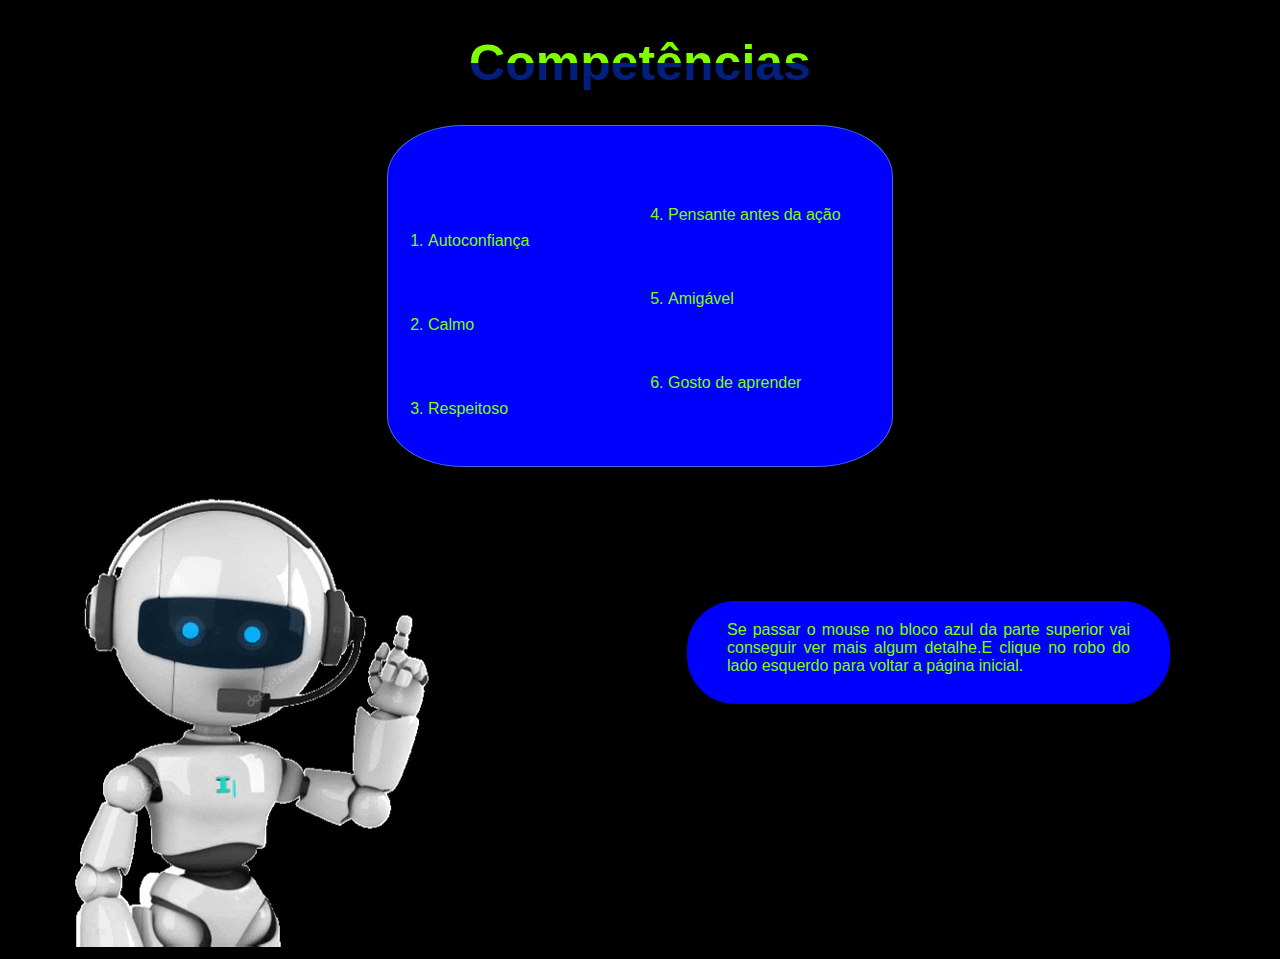
==== competências.html @ bdc1618b "Novo portfólio" ====
<!DOCTYPE html>
<html lang="pt-br">
<head>
    <meta charset="UTF-8">
    <meta http-equiv="X-UA-Compatible" content="IE=edge">
    <meta name="viewport" content="width=device-width, initial-scale=1.0">
    <link rel="stylesheet" href="competencias.css">
    <title>Portfólio</title>
</head>
<body>
    
    <h1>Competências</h1>
    <ol>
        <li>Autoconfiança</li>
        <li>Calmo</li>
        <li>Respeitoso</li>
        <li>Pensante antes da ação</li>
        <li>Amigável</li>
        <li>Gosto de aprender</li>
    </ol>
</div>
<div>
    <a href="index.html" target="_self"><img src="imagem/giphy.gif" alt="Robo"></a>
</div>
<p>Se passar o mouse no bloco azul da parte superior vai conseguir ver mais algum detalhe.E clique no robo do lado esquerdo para voltar a página inicial.</p>
</body>
</html>
---- competencias.css ----
@charset "UTF-8";
body{
    font-family: Arial, Helvetica, sans-serif;
     background-color: black;

    
}
h1{
       text-align: center;
       font-size: 50px;
       background: -webkit-linear-gradient(bottom,#021f80 50%, chartreuse 50%);
       -webkit-text-fill-color: transparent;
       -webkit-background-clip: text;
}
ol{
    display: block;
    background-color: blue;
    color: chartreuse;
    border: 1px solid royalblue;
    border-radius: 15%;
    margin: auto;
    list-style-type: decimal;
    list-style-position: outside;
    columns: 2;
    width: 464px;
    height: 300px;
    padding-top: 40px;
}
ol:hover{
    background-image: url('imagem/giphy.gif');
    background-position: center;
    background-repeat: repeat;
}
ol > li{
    margin-top: 26px;
    padding-top: 40px;
}
p{
    text-align: justify;
    background-color: blue;
    color: chartreuse;
    border-radius: 48px;
    float: right;
    padding-top: 20px;
    margin: -350px;
    margin-right: 102px;
    padding-right: 40px;
    padding-left: 40px;
    width: 403px;
    height: 83px;
}
div > img{
    margin: 5px;
    background-color: transparent;
    margin-left: 10px;
    border-radius: -11px;
}
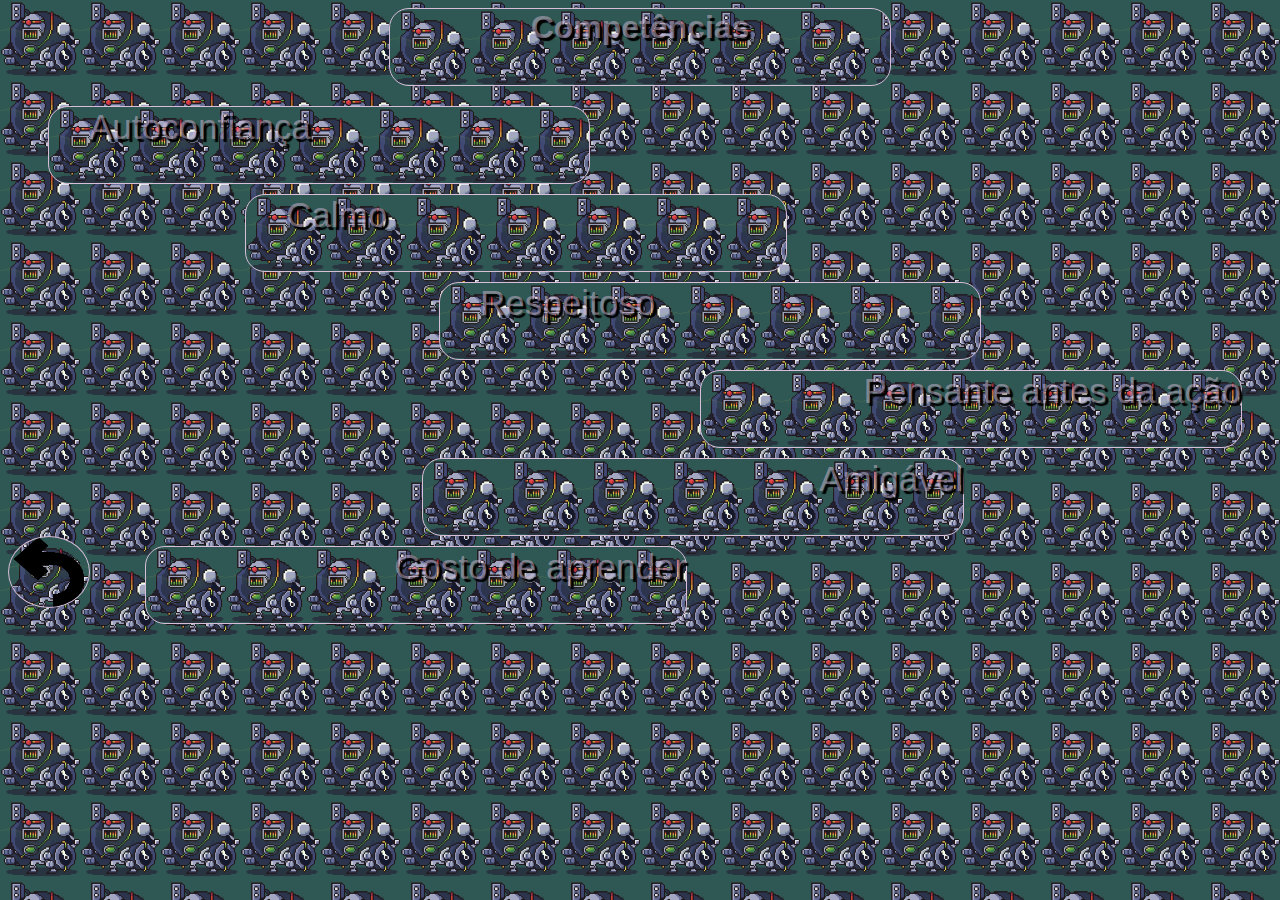
==== commit 94875077: "Portfólio melhorado" ====
--- a/competências.html
+++ b/competências.html
@@ -5,23 +5,42 @@
     <meta http-equiv="X-UA-Compatible" content="IE=edge">
     <meta name="viewport" content="width=device-width, initial-scale=1.0">
     <link rel="stylesheet" href="competencias.css">
+    <link rel="shortcut icon" href="imagem/portfolio.png" type="image/x-icon">
     <title>Portfólio</title>
 </head>
 <body>
+    <div class="competencias">
+    <h1>Competências</h1>
+        <ul class="competencias" id="autoconfiança" type="none">
+            <li>Autoconfiança</li>
+        </ul>
+
+        <ul class="competencias" id="calmo" type="none">
+            <li>Calmo</li>
+        </ul>
+
+        <ul class="competencias" id="respeitoso" type="none">
+            <li>Respeitoso</li>
+        </ul>
+
+       <ul class="competencias" id="pensante-antes-da-ação" type="none">
+        <li>Pensante antes da ação</li>
+       </ul>
+
+        <ul class="competencias" id="amigavel" type="none">
+            <li>Amigável</li>
+        </ul>
+
+        <ul class="competencias" id="gosto-de-aprender" type="none">
+            <li>Gosto de aprender</li>
+        </ul>
     
-    <h1>Competências</h1>
-    <ol>
-        <li>Autoconfiança</li>
-        <li>Calmo</li>
-        <li>Respeitoso</li>
-        <li>Pensante antes da ação</li>
-        <li>Amigável</li>
-        <li>Gosto de aprender</li>
-    </ol>
 </div>
-<div>
-    <a href="index.html" target="_self"><img src="imagem/giphy.gif" alt="Robo"></a>
-</div>
-<p>Se passar o mouse no bloco azul da parte superior vai conseguir ver mais algum detalhe.E clique no robo do lado esquerdo para voltar a página inicial.</p>
+<a href="index.html">
+         <div>
+                <img src="imagem/retorno.png" alt="Robo">
+            </div>
+        </a>
+
 </body>
 </html>--- a/competencias.css
+++ b/competencias.css
@@ -1,57 +1,135 @@
 @charset "UTF-8";
 body{
     font-family: Arial, Helvetica, sans-serif;
-     background-color: black;
-
+  background-image: url('imagem/robo.gif'); 
+  background-repeat: repeat;
+  background-size: 80px;  
     
 }
-h1{
-       text-align: center;
-       font-size: 50px;
-       background: -webkit-linear-gradient(bottom,#021f80 50%, chartreuse 50%);
-       -webkit-text-fill-color: transparent;
-       -webkit-background-clip: text;
+
+div > h1{
+    text-align: center;
+    color: rgba(216, 191, 216, 0.493);
+    text-shadow: 3px 3px 1px black;
+   border: 1px groove thistle;
+   border-radius: 20px;
+   margin: auto;
+   width: 500px;
+   height: 76px;
+   background-image: url('imagem/robo.gif');
+   background-repeat: repeat-x;
+   background-size: 80px;
 }
-ol{
-    display: block;
-    background-color: blue;
-    color: chartreuse;
-    border: 1px solid royalblue;
-    border-radius: 15%;
-    margin: auto;
-    list-style-type: decimal;
-    list-style-position: outside;
-    columns: 2;
-    width: 464px;
-    height: 300px;
-    padding-top: 40px;
+
+div.competencias > ul#autoconfiança{
+    text-align: start;
+    font-size: 35px;
+    border: 1px groove thistle;
+    border-radius: 20px;
+    background-image: url('imagem/robo.gif');
+    background-repeat: repeat-x;
+    background-size: 80px;
+    color: rgba(216, 191, 216, 0.493);
+    text-shadow: 3px 3px 1px black;
+   margin: auto;
+   margin-top: 20px;
+   margin-left: 40px;
+   width: 500px;
+   height: 76px;
+    
 }
-ol:hover{
-    background-image: url('imagem/giphy.gif');
-    background-position: center;
-    background-repeat: repeat;
+div.competencias > ul#calmo{
+    text-align: start;
+    font-size: 35px;
+    float: left;
+    border: 1px groove thistle;
+    border-radius: 20px;
+    background-image: url('imagem/robo.gif');
+    background-repeat: repeat-x;
+    background-size: 80px;
+   color: rgba(216, 191, 216, 0.493);
+   text-shadow: 3px 3px 1px black;
+   margin: auto;
+   margin-top: 10px;
+   margin-left: 237px;
+   width: 500px;
+   height: 76px;
 }
-ol > li{
-    margin-top: 26px;
-    padding-top: 40px;
+div.competencias > ul#respeitoso{
+    text-align: start;
+    font-size: 35px;
+    float: left;
+    border: 1px groove thistle;
+    border-radius: 20px;
+    background-image: url('imagem/robo.gif');
+    background-repeat: repeat-x;
+    background-size: 80px;
+   color: rgba(216, 191, 216, 0.493);
+   text-shadow: 3px 3px 1px black;
+   margin: auto;
+   margin-top: 10px;
+   margin-left: 431px;
+   width: 500px;
+   height: 76px;
 }
-p{
-    text-align: justify;
-    background-color: blue;
-    color: chartreuse;
-    border-radius: 48px;
+div.competencias > ul#pensante-antes-da-ação{
+    text-align: end;
+    font-size: 35px;
     float: right;
-    padding-top: 20px;
-    margin: -350px;
-    margin-right: 102px;
-    padding-right: 40px;
-    padding-left: 40px;
-    width: 403px;
-    height: 83px;
+    border: 1px groove thistle;
+    border-radius: 20px;
+    background-image: url('imagem/robo.gif');
+    background-repeat: repeat-x;
+    background-size: 80px;
+   color: rgba(216, 191, 216, 0.493);
+   text-shadow: 3px 3px 1px black;
+   margin: auto;
+   margin-top: 10px;
+   margin-right: 30px;
+   width: 500px;
+   height: 76px;
+}
+div.competencias > ul#amigavel{
+    text-align: end;
+    font-size: 35px;
+    float: right;
+    border: 1px groove thistle;
+    border-radius: 20px;
+    background-image: url('imagem/robo.gif');
+    background-repeat: repeat-x;
+    background-size: 80px;
+   color: rgba(216, 191, 216, 0.493);
+   text-shadow: 3px 3px 1px black;
+   margin: auto;
+   margin-top: 10px;
+   margin-right: 308px;
+   width: 500px;
+   height: 76px;
+}
+div.competencias > ul#gosto-de-aprender{
+    text-align: end;
+    font-size: 35px;
+    float: right;
+    border: 1px groove thistle;
+    border-radius: 20px;
+    background-image: url('imagem/robo.gif');
+    background-repeat: repeat-x;
+    background-size: 80px;
+   color: rgba(216, 191, 216, 0.493);
+   text-shadow: 3px 3px 1px black;
+   margin: auto;
+   margin-top: 10px;
+   margin-right: 585px;
+   width: 500px;
+   height: 76px;
 }
 div > img{
-    margin: 5px;
-    background-color: transparent;
-    margin-left: 10px;
-    border-radius: -11px;
-}
+    display: block;
+    float: left;
+    border: 1px groove thistle;
+    border-radius: 100%;
+    background-image: url('imagem/robo.gif');
+    background-size: 80px;
+    width: 80px;
+    height: 70px;
+}